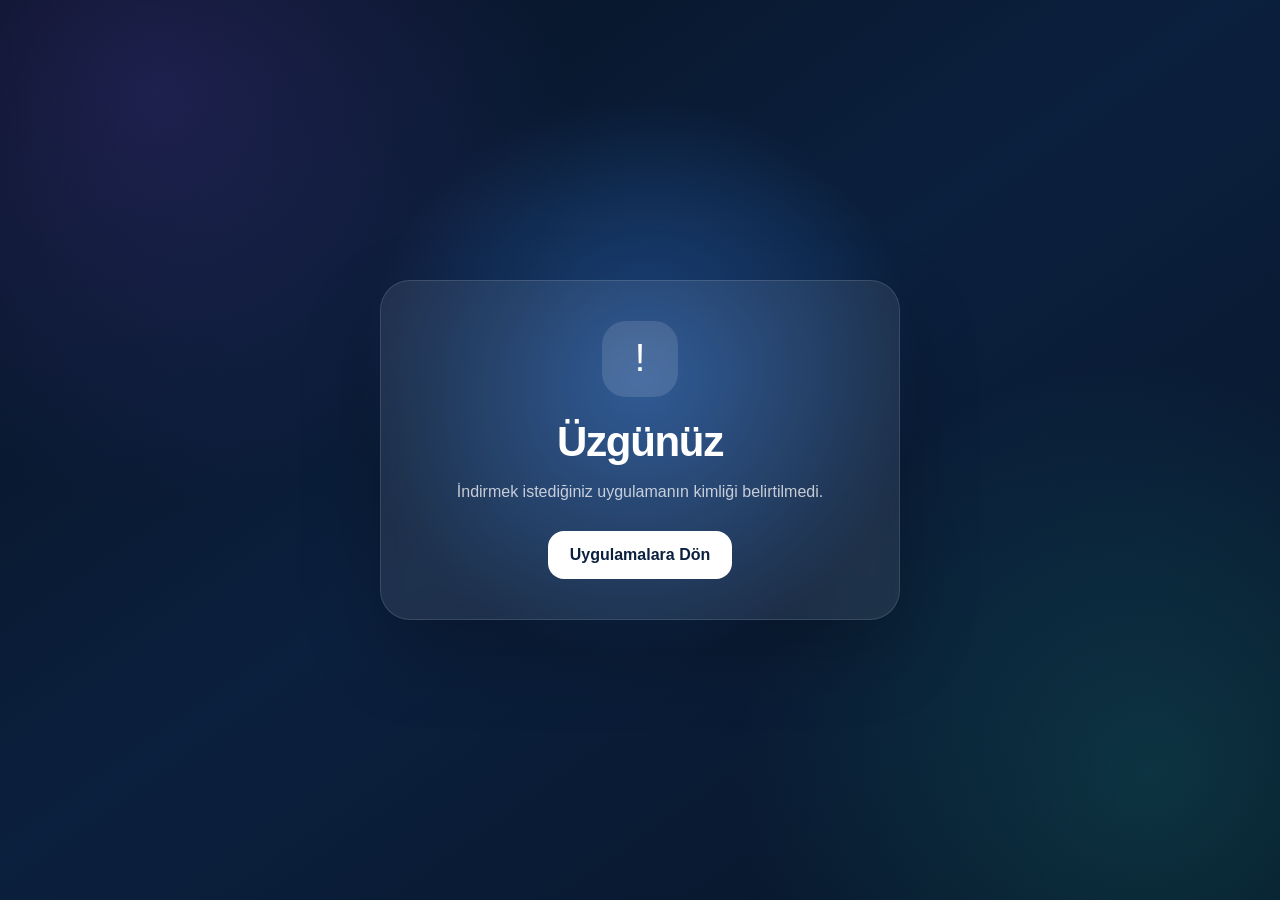
==== store.html @ 47291586 "Create store.html" ====
<!DOCTYPE html>
<html lang="tr">
<head>
    <meta charset="UTF-8">

    <meta
        name="viewport"
        content="width=device-width, initial-scale=1, viewport-fit=cover"
    >

    <meta name="theme-color" content="#071426">
    <meta name="description" content="Mubex uygulamasını indir">

    <title>Mubex Uygulamasını İndir</title>

    <style>
        /* =========================================================
           RESET
        ========================================================= */

        * {
            margin: 0;
            padding: 0;
            box-sizing: border-box;
        }

        html,
        body {
            width: 100%;
            min-height: 100%;
        }

        html {
            background: #071426;
        }

        body {
            min-height: 100vh;

            display: flex;
            align-items: center;
            justify-content: center;

            padding:
                max(24px, env(safe-area-inset-top))
                24px
                max(24px, env(safe-area-inset-bottom));

            overflow: hidden;

            font-family:
                -apple-system,
                BlinkMacSystemFont,
                "Segoe UI",
                Roboto,
                Helvetica,
                Arial,
                sans-serif;

            color: #ffffff;

            background:
                radial-gradient(
                    circle at 50% 42%,
                    rgba(61, 143, 255, 0.42),
                    transparent 34%
                ),
                radial-gradient(
                    circle at 12% 10%,
                    rgba(131, 88, 255, 0.18),
                    transparent 30%
                ),
                radial-gradient(
                    circle at 90% 86%,
                    rgba(37, 203, 180, 0.16),
                    transparent 30%
                ),
                linear-gradient(
                    145deg,
                    #06101f 0%,
                    #0b203e 48%,
                    #071426 100%
                );

            -webkit-font-smoothing: antialiased;
            -moz-osx-font-smoothing: grayscale;
        }

        button,
        a {
            font: inherit;
            -webkit-tap-highlight-color: transparent;
        }

        img {
            display: block;
            user-select: none;
            -webkit-user-select: none;
            -webkit-user-drag: none;
        }

        /* =========================================================
           CENTER APP ICON
        ========================================================= */

        .app-stage {
            position: relative;
            z-index: 1;

            display: flex;
            align-items: center;
            justify-content: center;

            width: 100%;
        }

        .app-icon {
            width: clamp(132px, 28vw, 210px);
            height: clamp(132px, 28vw, 210px);

            object-fit: cover;
            border-radius: 24%;

            opacity: 0;
            transform: translateY(8px) scale(0.94);

            box-shadow:
                0 34px 75px rgba(0, 0, 0, 0.42),
                0 12px 28px rgba(0, 0, 0, 0.28);

            transition:
                opacity 0.35s ease,
                transform 0.35s ease;

            -webkit-mask-image:
                -webkit-radial-gradient(white, black);
        }

        .app-icon.visible {
            opacity: 1;
            transform: translateY(0) scale(1);
        }

        /* =========================================================
           LOADING
        ========================================================= */

        .loading-spinner {
            position: absolute;

            width: 42px;
            height: 42px;

            border: 4px solid rgba(255, 255, 255, 0.18);
            border-top-color: #ffffff;
            border-radius: 50%;

            animation: loadingSpin 0.85s linear infinite;
        }

        .loading-spinner.hidden {
            display: none;
        }

        @keyframes loadingSpin {
            to {
                transform: rotate(360deg);
            }
        }

        /* =========================================================
           DESKTOP STORE MODAL
        ========================================================= */

        .store-modal {
            position: fixed;
            z-index: 999;

            inset: 0;

            display: none;
            align-items: center;
            justify-content: center;

            padding:
                max(20px, env(safe-area-inset-top))
                20px
                max(20px, env(safe-area-inset-bottom));

            background: rgba(5, 13, 25, 0.84);
            backdrop-filter: blur(8px);
            -webkit-backdrop-filter: blur(8px);
        }

        .store-modal.active {
            display: flex;
        }

        .store-box {
            width: 100%;
            max-width: 390px;

            padding: 29px;
            border-radius: 31px;

            background: #ffffff;

            box-shadow:
                0 38px 100px rgba(0, 0, 0, 0.36);

            animation: modalOpen 0.28s ease both;
        }

        @keyframes modalOpen {
            from {
                opacity: 0;
                transform: translateY(12px) scale(0.97);
            }

            to {
                opacity: 1;
                transform: translateY(0) scale(1);
            }
        }

        .modal-icon {
            width: 85px;
            height: 85px;

            margin: 0 auto 19px;

            border-radius: 22%;
            object-fit: cover;

            box-shadow:
                0 14px 28px rgba(16, 24, 40, 0.15);

            -webkit-mask-image:
                -webkit-radial-gradient(white, black);
        }

        .store-box h1 {
            color: #101828;

            font-size: 23px;
            line-height: 1.35;
            text-align: center;
        }

        .store-box p {
            margin-top: 8px;

            color: #667085;

            font-size: 15px;
            line-height: 1.5;
            text-align: center;
        }

        .store-button {
            display: block;

            width: 100%;

            margin-top: 12px;
            padding: 16px;

            border: none;
            border-radius: 17px;

            font-size: 16px;
            font-weight: 700;
            text-align: center;
            text-decoration: none;

            cursor: pointer;
        }

        .apple-button {
            margin-top: 25px;

            background: #090909;
            color: #ffffff;
        }

        .google-button {
            background: #edf4ff;
            color: #245bbc;
        }

        .close-button {
            background: transparent;
            color: #667085;
        }

        /* =========================================================
           SORRY / ERROR PAGE
        ========================================================= */

        .sorry-page {
            display: none;

            width: 100%;
            max-width: 520px;

            padding: 40px 30px;
            border: 1px solid rgba(255, 255, 255, 0.12);
            border-radius: 30px;

            background: rgba(255, 255, 255, 0.08);
            box-shadow: 0 30px 80px rgba(0, 0, 0, 0.24);

            text-align: center;

            backdrop-filter: blur(10px);
            -webkit-backdrop-filter: blur(10px);
        }

        .sorry-page.active {
            display: block;
        }

        .sorry-symbol {
            display: flex;
            align-items: center;
            justify-content: center;

            width: 76px;
            height: 76px;

            margin: 0 auto 22px;
            border-radius: 24px;

            background: rgba(255, 255, 255, 0.12);

            font-size: 38px;
        }

        .sorry-page h1 {
            font-size: clamp(30px, 8vw, 42px);
            line-height: 1.1;
            letter-spacing: -1.3px;
        }

        .sorry-page p {
            margin-top: 14px;

            color: rgba(255, 255, 255, 0.74);

            font-size: 16px;
            line-height: 1.6;
        }

        .home-button {
            display: inline-flex;
            align-items: center;
            justify-content: center;

            min-width: 170px;

            margin-top: 27px;
            padding: 15px 22px;

            border-radius: 16px;

            background: #ffffff;
            color: #0b203e;

            font-weight: 750;
            text-decoration: none;
        }

        /* =========================================================
           SMALL MOBILE
        ========================================================= */

        @media (max-width: 420px) {
            .store-box {
                padding: 25px;
            }

            .sorry-page {
                padding: 34px 22px;
                border-radius: 25px;
            }
        }

        /* =========================================================
           REDUCED MOTION
        ========================================================= */

        @media (prefers-reduced-motion: reduce) {
            .loading-spinner {
                animation-duration: 1.6s;
            }

            .app-icon,
            .store-box {
                transition: none;
                animation: none;
            }
        }
    </style>
</head>

<body>

    <main id="appStage" class="app-stage" aria-live="polite">
        <div id="loadingSpinner" class="loading-spinner" aria-label="Uygulama yükleniyor"></div>

        <img
            id="appIcon"
            class="app-icon"
            src=""
            alt=""
        >
    </main>

    <section id="sorryPage" class="sorry-page" aria-labelledby="sorryTitle">
        <div class="sorry-symbol" aria-hidden="true">!</div>

        <h1 id="sorryTitle">Üzgünüz</h1>

        <p id="sorryMessage">
            Aradığınız uygulama bulunamadı veya indirme bağlantısı artık kullanılamıyor.
        </p>

        <a class="home-button" href="./index.html">
            Uygulamalara Dön
        </a>
    </section>

    <div
        id="storeModal"
        class="store-modal"
        role="dialog"
        aria-modal="true"
        aria-labelledby="modalAppName"
        aria-describedby="modalDescription"
    >
        <div class="store-box">
            <img
                id="modalAppIcon"
                class="modal-icon"
                src=""
                alt=""
            >

            <h1 id="modalAppName">Mubex</h1>

            <p id="modalDescription">
                Uygulamayı indirmek istediğiniz mağazayı seçin.
            </p>

            <a
                id="appleStoreButton"
                class="store-button apple-button"
                href="#"
                target="_blank"
                rel="noopener noreferrer"
            >
                App Store
            </a>

            <a
                id="googleStoreButton"
                class="store-button google-button"
                href="#"
                target="_blank"
                rel="noopener noreferrer"
            >
                Google Play
            </a>

            <button
                id="closeModalButton"
                class="store-button close-button"
                type="button"
            >
                Kapat
            </button>
        </div>
    </div>

    <script>
        "use strict";

        /* =========================================================
           CONFIG
        ========================================================= */

        const API_URL =
            "https://mubexsoft.github.io/mobile_api/other_eng_apps.json";

        const INDEX_URL = "./index.html";

        /* =========================================================
           DOM
        ========================================================= */

        const appStage =
            document.getElementById("appStage");

        const loadingSpinner =
            document.getElementById("loadingSpinner");

        const appIcon =
            document.getElementById("appIcon");

        const sorryPage =
            document.getElementById("sorryPage");

        const sorryMessage =
            document.getElementById("sorryMessage");

        const storeModal =
            document.getElementById("storeModal");

        const modalAppName =
            document.getElementById("modalAppName");

        const modalAppIcon =
            document.getElementById("modalAppIcon");

        const appleStoreButton =
            document.getElementById("appleStoreButton");

        const googleStoreButton =
            document.getElementById("googleStoreButton");

        const closeModalButton =
            document.getElementById("closeModalButton");

        /* =========================================================
           HELPERS
        ========================================================= */

        function getRequestedAppId() {
            const params =
                new URLSearchParams(window.location.search);

            const rawId =
                params.get("id");

            if (typeof rawId !== "string") {
                return "";
            }

            return rawId
                .trim()
                .toLowerCase();
        }

        function hasValidUrl(url) {
            if (
                typeof url !== "string"
                ||
                url.trim() === ""
                ||
                url.trim() === "#"
            ) {
                return false;
            }

            try {
                const parsedUrl =
                    new URL(url, window.location.href);

                return (
                    parsedUrl.protocol === "https:"
                    ||
                    parsedUrl.protocol === "http:"
                );
            }
            catch {
                return false;
            }
        }

        function getDeviceType() {
            const userAgent =
                navigator.userAgent || "";

            const isIPadOS =
                navigator.platform === "MacIntel"
                &&
                navigator.maxTouchPoints > 1;

            if (/android/i.test(userAgent)) {
                return "android";
            }

            if (
                /iPad|iPhone|iPod/i.test(userAgent)
                ||
                isIPadOS
            ) {
                return "ios";
            }

            return "desktop";
        }

        function updatePageMetadata(app) {
            document.title =
                `${app.app_name} İndir`;

            const description =
                document.querySelector('meta[name="description"]');

            if (description) {
                description.content =
                    app.app_description
                    ||
                    `${app.app_name} uygulamasını indir`;
            }
        }

        function showAppIcon(app) {
            return new Promise(resolve => {
                let completed = false;

                const finish = () => {
                    if (completed) {
                        return;
                    }

                    completed = true;

                    loadingSpinner.classList.add("hidden");
                    appIcon.classList.add("visible");

                    resolve();
                };

                appIcon.src =
                    app.icon_path;

                appIcon.alt =
                    app.app_name;

                if (appIcon.complete) {
                    finish();
                    return;
                }

                appIcon.addEventListener(
                    "load",
                    finish,
                    { once: true }
                );

                appIcon.addEventListener(
                    "error",
                    finish,
                    { once: true }
                );

                window.setTimeout(
                    finish,
                    1800
                );
            });
        }

        function showSorry(message) {
            loadingSpinner.classList.add("hidden");
            appStage.style.display = "none";
            storeModal.classList.remove("active");

            if (message) {
                sorryMessage.textContent =
                    message;
            }

            sorryPage.classList.add("active");

            document.title =
                "Üzgünüz | Mubex";
        }

        function showDesktopStorePopup(app) {
            modalAppName.textContent =
                app.app_name;

            modalAppIcon.src =
                app.icon_path;

            modalAppIcon.alt =
                app.app_name;

            const hasAppleStore =
                hasValidUrl(app.app_store_url);

            const hasGooglePlay =
                hasValidUrl(app.google_play_url);

            appleStoreButton.style.display =
                hasAppleStore
                    ? "block"
                    : "none";

            googleStoreButton.style.display =
                hasGooglePlay
                    ? "block"
                    : "none";

            if (hasAppleStore) {
                appleStoreButton.href =
                    app.app_store_url;
            }

            if (hasGooglePlay) {
                googleStoreButton.href =
                    app.google_play_url;
            }

            if (
                !hasAppleStore
                &&
                !hasGooglePlay
            ) {
                showSorry(
                    "Bu uygulama için kullanılabilir bir mağaza bağlantısı bulunamadı."
                );

                return;
            }

            storeModal.classList.add("active");
        }

        function openAppStore(app) {
            const device =
                getDeviceType();

            if (device === "ios") {
                if (hasValidUrl(app.app_store_url)) {
                    window.location.replace(
                        app.app_store_url
                    );

                    return;
                }

                showSorry(
                    "Bu uygulamanın App Store bağlantısı şu anda kullanılamıyor."
                );

                return;
            }

            if (device === "android") {
                if (hasValidUrl(app.google_play_url)) {
                    window.location.replace(
                        app.google_play_url
                    );

                    return;
                }

                showSorry(
                    "Bu uygulamanın Google Play bağlantısı şu anda kullanılamıyor."
                );

                return;
            }

            showDesktopStorePopup(app);
        }

        /* =========================================================
           MODAL
        ========================================================= */

        function closeStoreModal() {
            storeModal.classList.remove("active");
        }

        closeModalButton.addEventListener(
            "click",
            closeStoreModal
        );

        storeModal.addEventListener(
            "click",
            event => {
                if (event.target === storeModal) {
                    closeStoreModal();
                }
            }
        );

        document.addEventListener(
            "keydown",
            event => {
                if (
                    event.key === "Escape"
                    &&
                    storeModal.classList.contains("active")
                ) {
                    closeStoreModal();
                }
            }
        );

        /* =========================================================
           API
        ========================================================= */

        async function loadApp() {
            const requestedAppId =
                getRequestedAppId();

            if (!requestedAppId) {
                showSorry(
                    "İndirmek istediğiniz uygulamanın kimliği belirtilmedi."
                );

                return;
            }

            try {
                const response =
                    await fetch(
                        API_URL,
                        {
                            cache: "no-store"
                        }
                    );

                if (!response.ok) {
                    throw new Error(
                        `HTTP ${response.status}`
                    );
                }

                const data =
                    await response.json();

                if (
                    !data
                    ||
                    !Array.isArray(data.other_eng_apps)
                ) {
                    throw new Error(
                        "Geçersiz API yanıtı"
                    );
                }

                const app =
                    data.other_eng_apps.find(item => {
                        const itemId =
                            typeof item.app_id === "string"
                                ? item.app_id
                                    .trim()
                                    .toLowerCase()
                                : "";

                        return (
                            itemId === requestedAppId
                            &&
                            item.is_active === true
                        );
                    });

                if (!app) {
                    showSorry(
                        `"${requestedAppId}" kimliğine ait aktif bir uygulama bulunamadı.`
                    );

                    return;
                }

                if (
                    typeof app.icon_path !== "string"
                    ||
                    app.icon_path.trim() === ""
                ) {
                    showSorry(
                        "Uygulama bilgileri eksik olduğu için indirme sayfası açılamadı."
                    );

                    return;
                }

                updatePageMetadata(app);

                await showAppIcon(app);

                openAppStore(app);
            }
            catch (error) {
                console.error(
                    "Uygulama bilgisi yüklenemedi:",
                    error
                );

                showSorry(
                    "Uygulama bilgilerine şu anda ulaşılamıyor. Lütfen daha sonra yeniden deneyin."
                );
            }
        }

        /* =========================================================
           INIT
        ========================================================= */

        loadApp();
    </script>

</body>
</html>
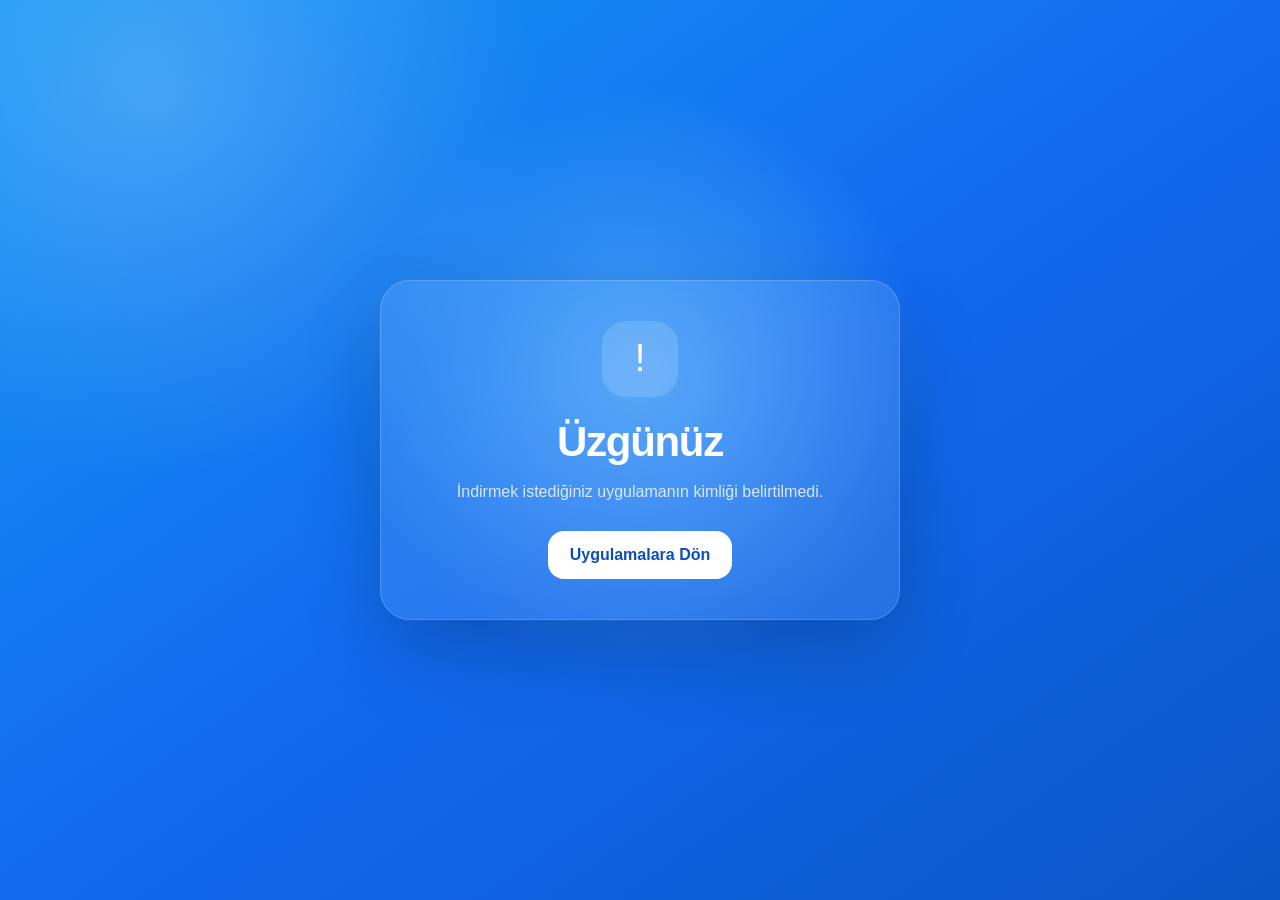
==== commit 5a30dfba: "Update MUBEX website" ====
--- a/store.html
+++ b/store.html
@@ -1,913 +1,39 @@
 <!DOCTYPE html>
 <html lang="tr">
 <head>
-    <meta charset="UTF-8">
-
-    <meta
-        name="viewport"
-        content="width=device-width, initial-scale=1, viewport-fit=cover"
-    >
-
-    <meta name="theme-color" content="#071426">
-    <meta name="description" content="Mubex uygulamasını indir">
-
-    <title>Mubex Uygulamasını İndir</title>
-
-    <style>
-        /* =========================================================
-           RESET
-        ========================================================= */
-
-        * {
-            margin: 0;
-            padding: 0;
-            box-sizing: border-box;
-        }
-
-        html,
-        body {
-            width: 100%;
-            min-height: 100%;
-        }
-
-        html {
-            background: #071426;
-        }
-
-        body {
-            min-height: 100vh;
-
-            display: flex;
-            align-items: center;
-            justify-content: center;
-
-            padding:
-                max(24px, env(safe-area-inset-top))
-                24px
-                max(24px, env(safe-area-inset-bottom));
-
-            overflow: hidden;
-
-            font-family:
-                -apple-system,
-                BlinkMacSystemFont,
-                "Segoe UI",
-                Roboto,
-                Helvetica,
-                Arial,
-                sans-serif;
-
-            color: #ffffff;
-
-            background:
-                radial-gradient(
-                    circle at 50% 42%,
-                    rgba(61, 143, 255, 0.42),
-                    transparent 34%
-                ),
-                radial-gradient(
-                    circle at 12% 10%,
-                    rgba(131, 88, 255, 0.18),
-                    transparent 30%
-                ),
-                radial-gradient(
-                    circle at 90% 86%,
-                    rgba(37, 203, 180, 0.16),
-                    transparent 30%
-                ),
-                linear-gradient(
-                    145deg,
-                    #06101f 0%,
-                    #0b203e 48%,
-                    #071426 100%
-                );
-
-            -webkit-font-smoothing: antialiased;
-            -moz-osx-font-smoothing: grayscale;
-        }
-
-        button,
-        a {
-            font: inherit;
-            -webkit-tap-highlight-color: transparent;
-        }
-
-        img {
-            display: block;
-            user-select: none;
-            -webkit-user-select: none;
-            -webkit-user-drag: none;
-        }
-
-        /* =========================================================
-           CENTER APP ICON
-        ========================================================= */
-
-        .app-stage {
-            position: relative;
-            z-index: 1;
-
-            display: flex;
-            align-items: center;
-            justify-content: center;
-
-            width: 100%;
-        }
-
-        .app-icon {
-            width: clamp(132px, 28vw, 210px);
-            height: clamp(132px, 28vw, 210px);
-
-            object-fit: cover;
-            border-radius: 24%;
-
-            opacity: 0;
-            transform: translateY(8px) scale(0.94);
-
-            box-shadow:
-                0 34px 75px rgba(0, 0, 0, 0.42),
-                0 12px 28px rgba(0, 0, 0, 0.28);
-
-            transition:
-                opacity 0.35s ease,
-                transform 0.35s ease;
-
-            -webkit-mask-image:
-                -webkit-radial-gradient(white, black);
-        }
-
-        .app-icon.visible {
-            opacity: 1;
-            transform: translateY(0) scale(1);
-        }
-
-        /* =========================================================
-           LOADING
-        ========================================================= */
-
-        .loading-spinner {
-            position: absolute;
-
-            width: 42px;
-            height: 42px;
-
-            border: 4px solid rgba(255, 255, 255, 0.18);
-            border-top-color: #ffffff;
-            border-radius: 50%;
-
-            animation: loadingSpin 0.85s linear infinite;
-        }
-
-        .loading-spinner.hidden {
-            display: none;
-        }
-
-        @keyframes loadingSpin {
-            to {
-                transform: rotate(360deg);
-            }
-        }
-
-        /* =========================================================
-           DESKTOP STORE MODAL
-        ========================================================= */
-
-        .store-modal {
-            position: fixed;
-            z-index: 999;
-
-            inset: 0;
-
-            display: none;
-            align-items: center;
-            justify-content: center;
-
-            padding:
-                max(20px, env(safe-area-inset-top))
-                20px
-                max(20px, env(safe-area-inset-bottom));
-
-            background: rgba(5, 13, 25, 0.84);
-            backdrop-filter: blur(8px);
-            -webkit-backdrop-filter: blur(8px);
-        }
-
-        .store-modal.active {
-            display: flex;
-        }
-
-        .store-box {
-            width: 100%;
-            max-width: 390px;
-
-            padding: 29px;
-            border-radius: 31px;
-
-            background: #ffffff;
-
-            box-shadow:
-                0 38px 100px rgba(0, 0, 0, 0.36);
-
-            animation: modalOpen 0.28s ease both;
-        }
-
-        @keyframes modalOpen {
-            from {
-                opacity: 0;
-                transform: translateY(12px) scale(0.97);
-            }
-
-            to {
-                opacity: 1;
-                transform: translateY(0) scale(1);
-            }
-        }
-
-        .modal-icon {
-            width: 85px;
-            height: 85px;
-
-            margin: 0 auto 19px;
-
-            border-radius: 22%;
-            object-fit: cover;
-
-            box-shadow:
-                0 14px 28px rgba(16, 24, 40, 0.15);
-
-            -webkit-mask-image:
-                -webkit-radial-gradient(white, black);
-        }
-
-        .store-box h1 {
-            color: #101828;
-
-            font-size: 23px;
-            line-height: 1.35;
-            text-align: center;
-        }
-
-        .store-box p {
-            margin-top: 8px;
-
-            color: #667085;
-
-            font-size: 15px;
-            line-height: 1.5;
-            text-align: center;
-        }
-
-        .store-button {
-            display: block;
-
-            width: 100%;
-
-            margin-top: 12px;
-            padding: 16px;
-
-            border: none;
-            border-radius: 17px;
-
-            font-size: 16px;
-            font-weight: 700;
-            text-align: center;
-            text-decoration: none;
-
-            cursor: pointer;
-        }
-
-        .apple-button {
-            margin-top: 25px;
-
-            background: #090909;
-            color: #ffffff;
-        }
-
-        .google-button {
-            background: #edf4ff;
-            color: #245bbc;
-        }
-
-        .close-button {
-            background: transparent;
-            color: #667085;
-        }
-
-        /* =========================================================
-           SORRY / ERROR PAGE
-        ========================================================= */
-
-        .sorry-page {
-            display: none;
-
-            width: 100%;
-            max-width: 520px;
-
-            padding: 40px 30px;
-            border: 1px solid rgba(255, 255, 255, 0.12);
-            border-radius: 30px;
-
-            background: rgba(255, 255, 255, 0.08);
-            box-shadow: 0 30px 80px rgba(0, 0, 0, 0.24);
-
-            text-align: center;
-
-            backdrop-filter: blur(10px);
-            -webkit-backdrop-filter: blur(10px);
-        }
-
-        .sorry-page.active {
-            display: block;
-        }
-
-        .sorry-symbol {
-            display: flex;
-            align-items: center;
-            justify-content: center;
-
-            width: 76px;
-            height: 76px;
-
-            margin: 0 auto 22px;
-            border-radius: 24px;
-
-            background: rgba(255, 255, 255, 0.12);
-
-            font-size: 38px;
-        }
-
-        .sorry-page h1 {
-            font-size: clamp(30px, 8vw, 42px);
-            line-height: 1.1;
-            letter-spacing: -1.3px;
-        }
-
-        .sorry-page p {
-            margin-top: 14px;
-
-            color: rgba(255, 255, 255, 0.74);
-
-            font-size: 16px;
-            line-height: 1.6;
-        }
-
-        .home-button {
-            display: inline-flex;
-            align-items: center;
-            justify-content: center;
-
-            min-width: 170px;
-
-            margin-top: 27px;
-            padding: 15px 22px;
-
-            border-radius: 16px;
-
-            background: #ffffff;
-            color: #0b203e;
-
-            font-weight: 750;
-            text-decoration: none;
-        }
-
-        /* =========================================================
-           SMALL MOBILE
-        ========================================================= */
-
-        @media (max-width: 420px) {
-            .store-box {
-                padding: 25px;
-            }
-
-            .sorry-page {
-                padding: 34px 22px;
-                border-radius: 25px;
-            }
-        }
-
-        /* =========================================================
-           REDUCED MOTION
-        ========================================================= */
-
-        @media (prefers-reduced-motion: reduce) {
-            .loading-spinner {
-                animation-duration: 1.6s;
-            }
-
-            .app-icon,
-            .store-box {
-                transition: none;
-                animation: none;
-            }
-        }
-    </style>
+  <meta charset="UTF-8">
+  <meta name="viewport" content="width=device-width, initial-scale=1, viewport-fit=cover">
+  <meta name="theme-color" content="#1269ee">
+  <meta name="description" content="MUBİ uygulamasını indir">
+  <title>MUBİ Uygulamasını İndir</title>
+  <link rel="stylesheet" href="store.css">
 </head>
 
 <body>
+  <main id="appStage" class="app-stage" aria-live="polite">
+    <div id="loadingSpinner" class="loading-spinner" aria-label="Uygulama yükleniyor"></div>
+    <img id="appIcon" class="app-icon" src="" alt="">
+  </main>
 
-    <main id="appStage" class="app-stage" aria-live="polite">
-        <div id="loadingSpinner" class="loading-spinner" aria-label="Uygulama yükleniyor"></div>
+  <section id="sorryPage" class="sorry-page" aria-labelledby="sorryTitle">
+    <div class="sorry-symbol" aria-hidden="true">!</div>
+    <h1 id="sorryTitle">Üzgünüz</h1>
+    <p id="sorryMessage">Aradığınız uygulama bulunamadı veya indirme bağlantısı artık kullanılamıyor.</p>
+    <a class="home-button" href="./index.html">Uygulamalara Dön</a>
+  </section>
 
-        <img
-            id="appIcon"
-            class="app-icon"
-            src=""
-            alt=""
-        >
-    </main>
+  <div id="storeModal" class="store-modal" role="dialog" aria-modal="true" aria-labelledby="modalAppName" aria-describedby="modalDescription">
+    <div class="store-box">
+      <img id="modalAppIcon" class="modal-icon" src="" alt="">
+      <h1 id="modalAppName">MUBİ</h1>
+      <p id="modalDescription">Uygulamayı indirmek istediğiniz mağazayı seçin.</p>
 
-    <section id="sorryPage" class="sorry-page" aria-labelledby="sorryTitle">
-        <div class="sorry-symbol" aria-hidden="true">!</div>
+      <a id="appleStoreButton" class="store-button apple-button" href="#" target="_blank" rel="noopener noreferrer">App Store</a>
+      <a id="googleStoreButton" class="store-button google-button" href="#" target="_blank" rel="noopener noreferrer">Google Play</a>
+      <button id="closeModalButton" class="store-button close-button" type="button">Kapat</button>
+    </div>
+  </div>
 
-        <h1 id="sorryTitle">Üzgünüz</h1>
-
-        <p id="sorryMessage">
-            Aradığınız uygulama bulunamadı veya indirme bağlantısı artık kullanılamıyor.
-        </p>
-
-        <a class="home-button" href="./index.html">
-            Uygulamalara Dön
-        </a>
-    </section>
-
-    <div
-        id="storeModal"
-        class="store-modal"
-        role="dialog"
-        aria-modal="true"
-        aria-labelledby="modalAppName"
-        aria-describedby="modalDescription"
-    >
-        <div class="store-box">
-            <img
-                id="modalAppIcon"
-                class="modal-icon"
-                src=""
-                alt=""
-            >
-
-            <h1 id="modalAppName">Mubex</h1>
-
-            <p id="modalDescription">
-                Uygulamayı indirmek istediğiniz mağazayı seçin.
-            </p>
-
-            <a
-                id="appleStoreButton"
-                class="store-button apple-button"
-                href="#"
-                target="_blank"
-                rel="noopener noreferrer"
-            >
-                App Store
-            </a>
-
-            <a
-                id="googleStoreButton"
-                class="store-button google-button"
-                href="#"
-                target="_blank"
-                rel="noopener noreferrer"
-            >
-                Google Play
-            </a>
-
-            <button
-                id="closeModalButton"
-                class="store-button close-button"
-                type="button"
-            >
-                Kapat
-            </button>
-        </div>
-    </div>
-
-    <script>
-        "use strict";
-
-        /* =========================================================
-           CONFIG
-        ========================================================= */
-
-        const API_URL =
-            "https://mubexsoft.github.io/mobile_api/other_eng_apps.json";
-
-        const INDEX_URL = "./index.html";
-
-        /* =========================================================
-           DOM
-        ========================================================= */
-
-        const appStage =
-            document.getElementById("appStage");
-
-        const loadingSpinner =
-            document.getElementById("loadingSpinner");
-
-        const appIcon =
-            document.getElementById("appIcon");
-
-        const sorryPage =
-            document.getElementById("sorryPage");
-
-        const sorryMessage =
-            document.getElementById("sorryMessage");
-
-        const storeModal =
-            document.getElementById("storeModal");
-
-        const modalAppName =
-            document.getElementById("modalAppName");
-
-        const modalAppIcon =
-            document.getElementById("modalAppIcon");
-
-        const appleStoreButton =
-            document.getElementById("appleStoreButton");
-
-        const googleStoreButton =
-            document.getElementById("googleStoreButton");
-
-        const closeModalButton =
-            document.getElementById("closeModalButton");
-
-        /* =========================================================
-           HELPERS
-        ========================================================= */
-
-        function getRequestedAppId() {
-            const params =
-                new URLSearchParams(window.location.search);
-
-            const rawId =
-                params.get("id");
-
-            if (typeof rawId !== "string") {
-                return "";
-            }
-
-            return rawId
-                .trim()
-                .toLowerCase();
-        }
-
-        function hasValidUrl(url) {
-            if (
-                typeof url !== "string"
-                ||
-                url.trim() === ""
-                ||
-                url.trim() === "#"
-            ) {
-                return false;
-            }
-
-            try {
-                const parsedUrl =
-                    new URL(url, window.location.href);
-
-                return (
-                    parsedUrl.protocol === "https:"
-                    ||
-                    parsedUrl.protocol === "http:"
-                );
-            }
-            catch {
-                return false;
-            }
-        }
-
-        function getDeviceType() {
-            const userAgent =
-                navigator.userAgent || "";
-
-            const isIPadOS =
-                navigator.platform === "MacIntel"
-                &&
-                navigator.maxTouchPoints > 1;
-
-            if (/android/i.test(userAgent)) {
-                return "android";
-            }
-
-            if (
-                /iPad|iPhone|iPod/i.test(userAgent)
-                ||
-                isIPadOS
-            ) {
-                return "ios";
-            }
-
-            return "desktop";
-        }
-
-        function updatePageMetadata(app) {
-            document.title =
-                `${app.app_name} İndir`;
-
-            const description =
-                document.querySelector('meta[name="description"]');
-
-            if (description) {
-                description.content =
-                    app.app_description
-                    ||
-                    `${app.app_name} uygulamasını indir`;
-            }
-        }
-
-        function showAppIcon(app) {
-            return new Promise(resolve => {
-                let completed = false;
-
-                const finish = () => {
-                    if (completed) {
-                        return;
-                    }
-
-                    completed = true;
-
-                    loadingSpinner.classList.add("hidden");
-                    appIcon.classList.add("visible");
-
-                    resolve();
-                };
-
-                appIcon.src =
-                    app.icon_path;
-
-                appIcon.alt =
-                    app.app_name;
-
-                if (appIcon.complete) {
-                    finish();
-                    return;
-                }
-
-                appIcon.addEventListener(
-                    "load",
-                    finish,
-                    { once: true }
-                );
-
-                appIcon.addEventListener(
-                    "error",
-                    finish,
-                    { once: true }
-                );
-
-                window.setTimeout(
-                    finish,
-                    1800
-                );
-            });
-        }
-
-        function showSorry(message) {
-            loadingSpinner.classList.add("hidden");
-            appStage.style.display = "none";
-            storeModal.classList.remove("active");
-
-            if (message) {
-                sorryMessage.textContent =
-                    message;
-            }
-
-            sorryPage.classList.add("active");
-
-            document.title =
-                "Üzgünüz | Mubex";
-        }
-
-        function showDesktopStorePopup(app) {
-            modalAppName.textContent =
-                app.app_name;
-
-            modalAppIcon.src =
-                app.icon_path;
-
-            modalAppIcon.alt =
-                app.app_name;
-
-            const hasAppleStore =
-                hasValidUrl(app.app_store_url);
-
-            const hasGooglePlay =
-                hasValidUrl(app.google_play_url);
-
-            appleStoreButton.style.display =
-                hasAppleStore
-                    ? "block"
-                    : "none";
-
-            googleStoreButton.style.display =
-                hasGooglePlay
-                    ? "block"
-                    : "none";
-
-            if (hasAppleStore) {
-                appleStoreButton.href =
-                    app.app_store_url;
-            }
-
-            if (hasGooglePlay) {
-                googleStoreButton.href =
-                    app.google_play_url;
-            }
-
-            if (
-                !hasAppleStore
-                &&
-                !hasGooglePlay
-            ) {
-                showSorry(
-                    "Bu uygulama için kullanılabilir bir mağaza bağlantısı bulunamadı."
-                );
-
-                return;
-            }
-
-            storeModal.classList.add("active");
-        }
-
-        function openAppStore(app) {
-            const device =
-                getDeviceType();
-
-            if (device === "ios") {
-                if (hasValidUrl(app.app_store_url)) {
-                    window.location.replace(
-                        app.app_store_url
-                    );
-
-                    return;
-                }
-
-                showSorry(
-                    "Bu uygulamanın App Store bağlantısı şu anda kullanılamıyor."
-                );
-
-                return;
-            }
-
-            if (device === "android") {
-                if (hasValidUrl(app.google_play_url)) {
-                    window.location.replace(
-                        app.google_play_url
-                    );
-
-                    return;
-                }
-
-                showSorry(
-                    "Bu uygulamanın Google Play bağlantısı şu anda kullanılamıyor."
-                );
-
-                return;
-            }
-
-            showDesktopStorePopup(app);
-        }
-
-        /* =========================================================
-           MODAL
-        ========================================================= */
-
-        function closeStoreModal() {
-            storeModal.classList.remove("active");
-        }
-
-        closeModalButton.addEventListener(
-            "click",
-            closeStoreModal
-        );
-
-        storeModal.addEventListener(
-            "click",
-            event => {
-                if (event.target === storeModal) {
-                    closeStoreModal();
-                }
-            }
-        );
-
-        document.addEventListener(
-            "keydown",
-            event => {
-                if (
-                    event.key === "Escape"
-                    &&
-                    storeModal.classList.contains("active")
-                ) {
-                    closeStoreModal();
-                }
-            }
-        );
-
-        /* =========================================================
-           API
-        ========================================================= */
-
-        async function loadApp() {
-            const requestedAppId =
-                getRequestedAppId();
-
-            if (!requestedAppId) {
-                showSorry(
-                    "İndirmek istediğiniz uygulamanın kimliği belirtilmedi."
-                );
-
-                return;
-            }
-
-            try {
-                const response =
-                    await fetch(
-                        API_URL,
-                        {
-                            cache: "no-store"
-                        }
-                    );
-
-                if (!response.ok) {
-                    throw new Error(
-                        `HTTP ${response.status}`
-                    );
-                }
-
-                const data =
-                    await response.json();
-
-                if (
-                    !data
-                    ||
-                    !Array.isArray(data.other_eng_apps)
-                ) {
-                    throw new Error(
-                        "Geçersiz API yanıtı"
-                    );
-                }
-
-                const app =
-                    data.other_eng_apps.find(item => {
-                        const itemId =
-                            typeof item.app_id === "string"
-                                ? item.app_id
-                                    .trim()
-                                    .toLowerCase()
-                                : "";
-
-                        return (
-                            itemId === requestedAppId
-                            &&
-                            item.is_active === true
-                        );
-                    });
-
-                if (!app) {
-                    showSorry(
-                        `"${requestedAppId}" kimliğine ait aktif bir uygulama bulunamadı.`
-                    );
-
-                    return;
-                }
-
-                if (
-                    typeof app.icon_path !== "string"
-                    ||
-                    app.icon_path.trim() === ""
-                ) {
-                    showSorry(
-                        "Uygulama bilgileri eksik olduğu için indirme sayfası açılamadı."
-                    );
-
-                    return;
-                }
-
-                updatePageMetadata(app);
-
-                await showAppIcon(app);
-
-                openAppStore(app);
-            }
-            catch (error) {
-                console.error(
-                    "Uygulama bilgisi yüklenemedi:",
-                    error
-                );
-
-                showSorry(
-                    "Uygulama bilgilerine şu anda ulaşılamıyor. Lütfen daha sonra yeniden deneyin."
-                );
-            }
-        }
-
-        /* =========================================================
-           INIT
-        ========================================================= */
-
-        loadApp();
-    </script>
-
+  <script src="store.js" defer></script>
 </body>
 </html>
--- a/store.css
+++ b/store.css
@@ -0,0 +1,154 @@
+*{margin:0;padding:0;box-sizing:border-box}
+html,body{width:100%;min-height:100%}
+html{background:#1269ee}
+body{
+  min-height:100vh;
+  display:flex;
+  align-items:center;
+  justify-content:center;
+  padding:max(24px,env(safe-area-inset-top)) 24px max(24px,env(safe-area-inset-bottom));
+  overflow:hidden;
+  font-family:-apple-system,BlinkMacSystemFont,"Segoe UI",Roboto,Helvetica,Arial,sans-serif;
+  color:#fff;
+  background:
+    radial-gradient(circle at 50% 42%,rgba(111,198,255,.55),transparent 35%),
+    radial-gradient(circle at 12% 10%,rgba(255,255,255,.20),transparent 28%),
+    linear-gradient(145deg,#1596f5 0%,#1269ee 52%,#0b55c7 100%);
+  -webkit-font-smoothing:antialiased;
+}
+button,a{font:inherit;-webkit-tap-highlight-color:transparent}
+img{display:block;user-select:none;-webkit-user-select:none;-webkit-user-drag:none}
+
+.app-stage{position:relative;z-index:1;display:flex;align-items:center;justify-content:center;width:100%}
+.app-icon{
+  width:clamp(132px,28vw,210px);
+  height:clamp(132px,28vw,210px);
+  object-fit:cover;
+  border-radius:24%;
+  opacity:0;
+  transform:translateY(8px) scale(.94);
+  box-shadow:0 34px 75px rgba(0,0,0,.30),0 12px 28px rgba(0,0,0,.20);
+  transition:opacity .35s ease,transform .35s ease;
+  -webkit-mask-image:-webkit-radial-gradient(white,black);
+}
+.app-icon.visible{opacity:1;transform:translateY(0) scale(1)}
+
+.loading-spinner{
+  position:absolute;
+  width:42px;
+  height:42px;
+  border:4px solid rgba(255,255,255,.20);
+  border-top-color:#fff;
+  border-radius:50%;
+  animation:loadingSpin .85s linear infinite;
+}
+.loading-spinner.hidden{display:none}
+@keyframes loadingSpin{to{transform:rotate(360deg)}}
+
+.store-modal{
+  position:fixed;
+  z-index:999;
+  inset:0;
+  display:none;
+  align-items:center;
+  justify-content:center;
+  padding:max(20px,env(safe-area-inset-top)) 20px max(20px,env(safe-area-inset-bottom));
+  background:rgba(7,20,38,.78);
+  backdrop-filter:blur(8px);
+  -webkit-backdrop-filter:blur(8px);
+}
+.store-modal.active{display:flex}
+
+.store-box{
+  width:100%;
+  max-width:390px;
+  padding:29px;
+  border-radius:31px;
+  background:#fff;
+  box-shadow:0 38px 100px rgba(0,0,0,.32);
+  animation:modalOpen .28s ease both;
+}
+@keyframes modalOpen{
+  from{opacity:0;transform:translateY(12px) scale(.97)}
+  to{opacity:1;transform:translateY(0) scale(1)}
+}
+
+.modal-icon{
+  width:85px;
+  height:85px;
+  margin:0 auto 19px;
+  border-radius:22%;
+  object-fit:cover;
+  box-shadow:0 14px 28px rgba(16,24,40,.15);
+  -webkit-mask-image:-webkit-radial-gradient(white,black);
+}
+.store-box h1{color:#101828;font-size:23px;line-height:1.35;text-align:center}
+.store-box p{margin-top:8px;color:#667085;font-size:15px;line-height:1.5;text-align:center}
+
+.store-button{
+  display:block;
+  width:100%;
+  margin-top:12px;
+  padding:16px;
+  border:none;
+  border-radius:17px;
+  font-size:16px;
+  font-weight:700;
+  text-align:center;
+  text-decoration:none;
+  cursor:pointer;
+}
+.apple-button{margin-top:25px;background:#090909;color:#fff}
+.google-button{background:#edf4ff;color:#245bbc}
+.close-button{background:transparent;color:#667085}
+
+.sorry-page{
+  display:none;
+  width:100%;
+  max-width:520px;
+  padding:40px 30px;
+  border:1px solid rgba(255,255,255,.18);
+  border-radius:30px;
+  background:rgba(255,255,255,.10);
+  box-shadow:0 30px 80px rgba(0,0,0,.20);
+  text-align:center;
+  backdrop-filter:blur(10px);
+  -webkit-backdrop-filter:blur(10px);
+}
+.sorry-page.active{display:block}
+.sorry-symbol{
+  display:flex;
+  align-items:center;
+  justify-content:center;
+  width:76px;
+  height:76px;
+  margin:0 auto 22px;
+  border-radius:24px;
+  background:rgba(255,255,255,.14);
+  font-size:38px;
+}
+.sorry-page h1{font-size:clamp(30px,8vw,42px);line-height:1.1;letter-spacing:-1.3px}
+.sorry-page p{margin-top:14px;color:rgba(255,255,255,.80);font-size:16px;line-height:1.6}
+.home-button{
+  display:inline-flex;
+  align-items:center;
+  justify-content:center;
+  min-width:170px;
+  margin-top:27px;
+  padding:15px 22px;
+  border-radius:16px;
+  background:#fff;
+  color:#0b4fb6;
+  font-weight:750;
+  text-decoration:none;
+}
+
+@media(max-width:420px){
+  .store-box{padding:25px}
+  .sorry-page{padding:34px 22px;border-radius:25px}
+}
+
+@media(prefers-reduced-motion:reduce){
+  .loading-spinner{animation-duration:1.6s}
+  .app-icon,.store-box{transition:none;animation:none}
+}
